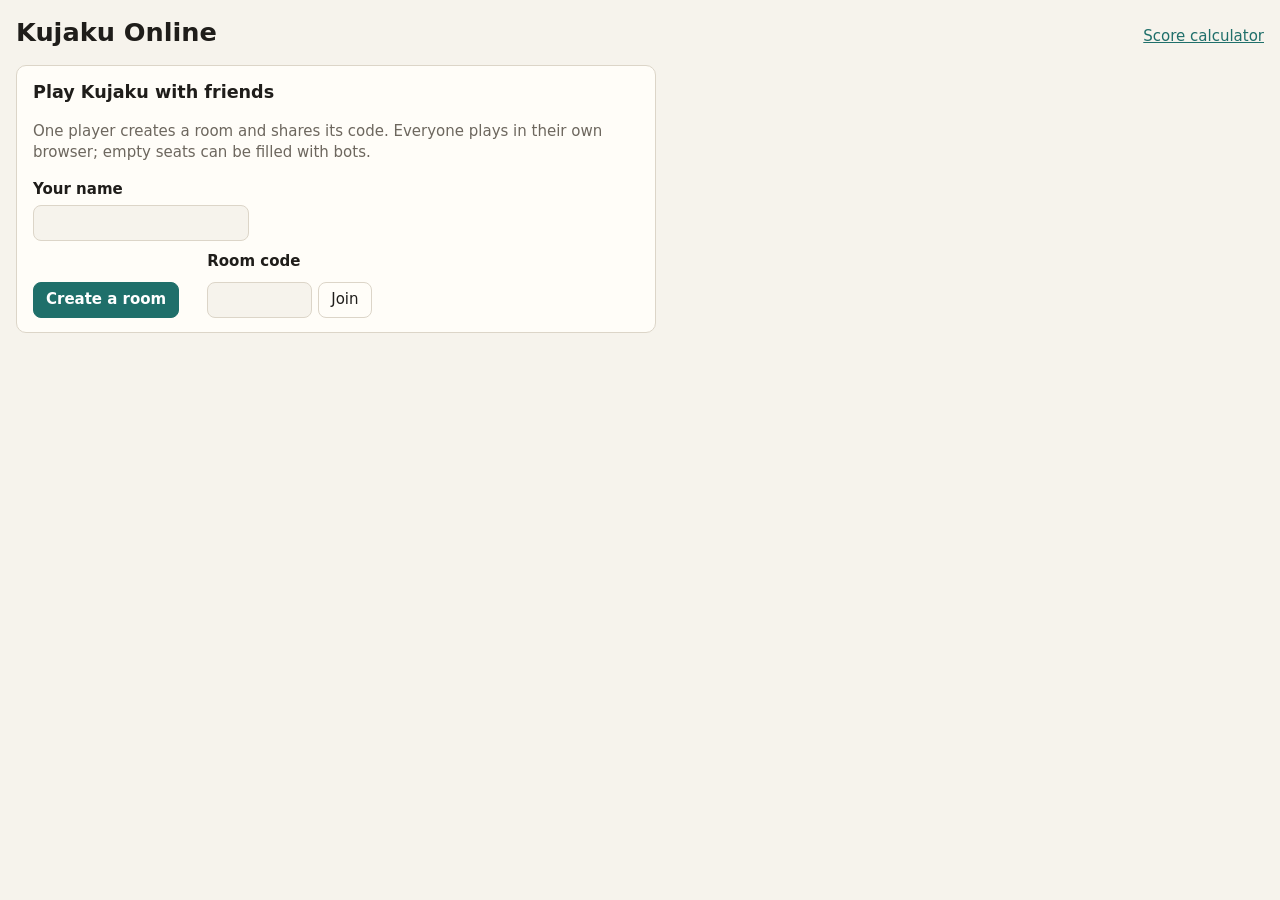
==== play.html @ 28d44686 "Deploy calculator from kujaku@8bf0bf2" ====
<!doctype html>
<html lang="en">
  <head>
    <meta charset="utf-8" />
    <meta name="viewport" content="width=device-width, initial-scale=1" />
    <title>Kujaku Online</title>
    <link rel="icon" href="tiles/C4.png" />
    <script type="module" crossorigin src="./assets/play-CItIybhW.js"></script>
    <link rel="modulepreload" crossorigin href="./assets/ui-DHw0yFJN.js">
    <link rel="stylesheet" crossorigin href="./assets/ui-ea4Dttzz.css">
    <link rel="stylesheet" crossorigin href="./assets/play-nZF2OSYX.css">
  </head>
  <body>
    <header class="play-header">
      <h1>Kujaku Online</h1>
      <nav><a href="./index.html">Score calculator</a></nav>
    </header>
    <main id="app" class="play-main"></main>
  </body>
</html>
---- assets/ui-ea4Dttzz.css ----
:root{--bg:#f6f3ec;--panel:#fffdf8;--ink:#1f1d1a;--muted:#6d675e;--line:#dcd5c8;--accent:#1f6f6a;--accent-soft:#d9ece9;--warn:#9a3412;--warn-soft:#fde8dc;--select:#c2410c;--on-accent:#fff;--tile-face:#fff;--radius:10px;--lightningcss-light:initial;--lightningcss-dark: ;color-scheme:light}@media (prefers-color-scheme:dark){:root:not([data-theme=light]){--bg:#1b1a18;--panel:#24221f;--ink:#ece7de;--muted:#a59f94;--line:#3d3a35;--accent:#5fb3ab;--accent-soft:#1f3a37;--warn:#fdba8c;--warn-soft:#3b2418;--select:#fb923c;--on-accent:#10201e;--lightningcss-light: ;--lightningcss-dark:initial;color-scheme:dark}}:root[data-theme=dark]{--bg:#1b1a18;--panel:#24221f;--ink:#ece7de;--muted:#a59f94;--line:#3d3a35;--accent:#5fb3ab;--accent-soft:#1f3a37;--warn:#fdba8c;--warn-soft:#3b2418;--select:#fb923c;--on-accent:#10201e;--lightningcss-light: ;--lightningcss-dark:initial;color-scheme:dark}*{box-sizing:border-box}[hidden]{display:none!important}body{background:var(--bg);color:var(--ink);margin:0;font:15px/1.45 system-ui,-apple-system,Segoe UI,Roboto,sans-serif}header,main{max-width:1400px;margin:0 auto;padding-inline:16px}header{padding-top:20px}h1{margin:0;font-size:1.6rem}h2{margin:0 0 10px;font-size:1.1rem}h3{margin:0 0 10px;font-size:1.05rem}h4{color:var(--muted);text-transform:uppercase;letter-spacing:.04em;margin:16px 0 6px;font-size:.95rem}.sub,.muted,.help{color:var(--muted)}.help{margin:6px 0 0;font-size:.85rem}code{background:var(--accent-soft);border-radius:3px;padding:0 3px;font-size:.85em}.sr-only{clip:rect(0 0 0 0);width:1px;height:1px;position:absolute;overflow:hidden}.panel{background:var(--panel);border:1px solid var(--line);border-radius:var(--radius);margin:14px 0;padding:14px 16px}.columns{grid-template-columns:minmax(0,3fr) minmax(0,2fr);gap:0 18px;display:grid}@media (width<=960px){.columns{grid-template-columns:minmax(0,1fr)}}.results{position:sticky;top:10px}@media (width<=960px){.results{position:static}}.row-between{flex-wrap:wrap;justify-content:space-between;align-items:center;gap:10px;display:flex}.count{color:var(--muted);font-variant-numeric:tabular-nums}textarea{border:1px solid var(--line);background:var(--bg);width:100%;color:var(--ink);resize:vertical;border-radius:8px;padding:8px 10px;font:14px/1.4 ui-monospace,Consolas,monospace}button{font:inherit;color:inherit;cursor:pointer;border:1px solid var(--line);background:var(--panel);border-radius:8px;padding:6px 12px}button:hover{border-color:var(--accent)}button:focus-visible,select:focus-visible,input:focus-visible,textarea:focus-visible{outline:3px solid var(--accent);outline-offset:2px}button.quiet{color:var(--muted);background:0 0}select{font:inherit;border:1px solid var(--line);background:var(--panel);color:var(--ink);border-radius:8px;padding:5px 8px}.note{background:var(--warn-soft);color:var(--warn);border-radius:6px;margin-top:6px;padding:6px 10px;font-size:.9rem;display:none}.note.show{display:block}.tile-btn{background:0 0;border:2px solid #0000;border-radius:8px;padding:2px;line-height:0;position:relative}.tile-btn:hover{border-color:var(--accent)}.tile{background:var(--tile-face);border-radius:5px;width:44px;height:auto;box-shadow:0 1px 2px #00000040}.tile-btn.small .tile{width:32px}.tile-btn.sideways .tile,.mini.sideways{margin:0 8px;transform:rotate(-90deg)}.tile-btn.selected{border-color:var(--select);background:var(--warn-soft)}.tile-btn.winning .tile{box-shadow:0 0 0 3px var(--accent)}.tile-btn.used-up{opacity:.35}.left{background:var(--ink);color:var(--panel);border-radius:8px;padding:2px 5px;font:600 11px/1 system-ui,sans-serif;position:absolute;bottom:-2px;right:-2px}.palette .suit-row{flex-wrap:wrap;align-items:center;gap:2px;margin:4px 0;display:flex}.suit-name{width:56px;color:var(--muted);font-size:.85rem}.hand{flex-wrap:wrap;align-items:flex-end;gap:14px;min-height:80px;display:flex}.group{flex-wrap:wrap;align-items:flex-end;gap:2px;display:flex;position:relative}.group.called{border:1px dashed var(--line);border-radius:8px;padding:4px 6px 18px}.group-label{color:var(--muted);white-space:nowrap;font-size:.75rem;position:absolute;bottom:2px;left:6px}.empty{color:var(--muted);margin:0;line-height:1.4}.hand-actions{margin-top:10px}.hand-actions>div{flex-wrap:wrap;align-items:center;gap:8px;display:flex}.hint{color:var(--muted)}.segmented{border:1px solid var(--line);border-radius:8px;display:inline-flex;overflow:hidden}.segmented button{border:0;border-radius:0;padding:5px 10px}.segmented button+button{border-left:1px solid var(--line)}.segmented button[aria-checked=true]{background:var(--accent);color:var(--on-accent)}.field{margin:10px 0}.label{margin-bottom:4px;font-weight:600;display:block}.dice{flex-wrap:wrap;gap:6px;display:flex}.die{align-items:center;gap:6px;padding:3px 8px 3px 3px;display:inline-flex}.die img{background:var(--tile-face);border-radius:3px;width:22px}.die[aria-checked=true]{background:var(--accent);color:var(--on-accent);border-color:var(--accent)}.checks{grid-template-columns:repeat(auto-fill,minmax(150px,1fr));gap:6px 12px;display:grid}.check{align-items:center;gap:6px;display:flex}.chips{flex-wrap:wrap;align-items:center;gap:4px;display:flex}.meld-row{flex-wrap:wrap;gap:10px;margin-bottom:10px;display:flex}.mini-group{align-items:flex-end;gap:1px;padding-bottom:16px;display:flex;position:relative}.mini{background:var(--tile-face);border-radius:3px;width:30px;box-shadow:0 1px 1px #00000040}.micro{vertical-align:middle;background:var(--tile-face);border-radius:2px;width:20px;margin:0 1px}.lines{border-collapse:collapse;width:100%;margin:4px 0}.lines td{border-bottom:1px solid var(--line);padding:4px 2px}.lines .num{text-align:right;font-variant-numeric:tabular-nums;width:5em}.lines tr.total td{font-weight:700}.warn{color:var(--warn)}.waits,.hints{margin:0;padding:0;list-style:none}.waits li{align-items:center;gap:6px;padding:3px 0;display:flex}.hints li{border-bottom:1px solid var(--line);grid-template-columns:1fr auto;gap:2px 10px;padding:6px 0;display:grid}.hint-value{text-align:right;font-weight:700}.hint-need{color:var(--muted);grid-column:1/-1;font-size:.9rem}@media (width<=600px){.suit-name{width:100%}.tile{width:40px}}.example-banner{background:var(--accent-soft);border-radius:8px;flex-wrap:wrap;align-items:center;gap:8px;margin-bottom:10px;padding:6px 10px;font-size:.9rem;display:flex}@media (prefers-reduced-motion:reduce){*{scroll-behavior:auto!important}}.play-link,.play-link:visited{color:var(--accent);font-weight:600}
---- assets/play-nZF2OSYX.css ----
.play-header{flex-wrap:wrap;justify-content:space-between;align-items:baseline;gap:12px;max-width:1500px;margin:0 auto;padding:14px 16px 0;display:flex}.play-header a,.play-header a:visited{color:var(--accent)}.play-main{max-width:1500px;margin:0 auto;padding-block:0 24px;padding-inline:16px}.start,.lobby{max-width:640px}.start input,.lobby input{font:inherit;border:1px solid var(--line);background:var(--bg);color:var(--ink);border-radius:8px;padding:6px 10px}.start-actions{flex-wrap:wrap;align-items:flex-end;gap:16px 28px;margin-top:10px;display:flex}.join{flex-wrap:wrap;align-items:center;gap:6px;display:flex}.join .label{width:100%}.join input{letter-spacing:.15em;width:7em}button.primary{background:var(--accent);color:var(--on-accent);border-color:var(--accent);font-weight:600}button:disabled{opacity:.5;cursor:not-allowed}.invite{flex-wrap:wrap;gap:8px;display:flex}.invite input{flex:260px;min-width:0;font-size:.9rem}.seats{padding-left:1.4em}.seats li{border-bottom:1px solid var(--line);justify-content:space-between;align-items:center;gap:10px;padding:6px 0;display:flex}.lobby-controls{flex-wrap:wrap;align-items:center;gap:10px;margin-top:12px;display:flex}.lobby-controls p{width:100%;margin:0}.topbar{color:var(--muted);flex-wrap:wrap;align-items:center;gap:6px 18px;padding:8px 0;font-size:.92rem;display:flex}.topbar .dora,.topbar .roll{align-items:center;gap:3px;display:inline-flex}.table-cols{grid-template-columns:minmax(0,1fr) 320px;gap:14px;display:grid}@media (width<=1100px){.table-cols{grid-template-columns:minmax(0,1fr)}}.side{flex-direction:column;gap:0;display:flex}.side .panel{margin-top:0}.board{grid-template-columns:minmax(0,1fr) minmax(0,1.2fr) minmax(0,1fr);grid-template-areas:"across across across""left center right""me me me";gap:10px;display:grid}@media (width<=760px){.board{grid-template-columns:minmax(0,1fr);grid-template-areas:"across""left""right""center""me"}}.seat{background:var(--panel);border:1px solid var(--line);border-radius:var(--radius);flex-direction:column;gap:6px;min-width:0;padding:8px 10px;display:flex}.seat.active{border-color:var(--accent);box-shadow:0 0 0 1px var(--accent)}.seat.pos-across{grid-area:across}.seat.pos-left{grid-area:left}.seat.pos-right{grid-area:right}.seat.me{grid-area:me}.center{text-align:center;flex-direction:column;grid-area:center;justify-content:center;align-items:center;gap:6px;min-width:0;padding:8px;display:flex}.center p{margin:0}.small{font-size:.85rem}.seat-head{flex-wrap:wrap;align-items:center;gap:6px 10px;display:flex}.points{font-variant-numeric:tabular-nums;color:var(--muted)}.badges{flex-wrap:wrap;gap:4px;display:inline-flex}.badge{border:1px solid var(--line);color:var(--muted);border-radius:999px;padding:1px 7px;font-size:.75rem}.badge.dealer{border-color:var(--accent);color:var(--accent)}.badge.riichi{background:var(--warn-soft);color:var(--warn);border-color:#0000}.badge.tsumo{background:var(--accent-soft);color:var(--accent);border-color:#0000}.badge.off{color:var(--warn);border-color:var(--warn)}.badge.thinking{background:var(--accent);color:var(--on-accent);border-color:#0000}.backs{flex-wrap:wrap;gap:1px;display:flex}.back{border-radius:2px;width:14px}.melds{flex-wrap:wrap;gap:8px;display:flex}.meld{flex-wrap:wrap;align-items:flex-end;gap:1px;max-width:100%;display:inline-flex}.river{flex-wrap:wrap;gap:2px;max-width:100%;display:flex}.river .mini{width:26px}.mini.taken{opacity:.35}.mini.windrop{box-shadow:0 0 0 2px var(--select)}.tile.big{width:64px}.my-hand{flex-wrap:wrap;align-items:flex-end;gap:2px;display:flex}.my-hand .tile{width:50px}.my-hand .gap{width:14px}.my-hand .tile-btn:disabled{cursor:default;opacity:1}.my-hand .tile-btn.can:hover,.my-hand .tile-btn.can:focus-visible{transform:translateY(-6px)}.my-hand .tile-btn.can{border-color:#0000}.my-hand .tile-btn.drawn .tile{box-shadow:0 0 0 3px var(--accent)}@media (prefers-reduced-motion:reduce){.my-hand .tile-btn.can:hover{transform:none}}@media (width<=600px){.my-hand .tile{width:38px}}.actions p{margin:0 0 8px}.action-row{flex-wrap:wrap;align-items:center;gap:8px;display:flex}.action-row button{align-items:center;gap:4px;display:inline-flex}.result{text-align:left;width:100%}.result h3{margin-top:0}.win{border-top:1px solid var(--line);margin-top:6px;padding-top:6px}.win.stolen{opacity:.6}.win h4{text-transform:none;letter-spacing:0;color:var(--ink);margin:4px 0}.meld-row{flex-wrap:wrap;align-items:center;gap:6px;margin:4px 0;display:flex}.result details{margin-top:8px}.insight .good{color:var(--accent);font-weight:600}.log{color:var(--muted);max-height:240px;margin:0;padding:0;font-size:.85rem;list-style:none;overflow-y:auto}.log li{border-bottom:1px solid var(--line);padding:2px 0}.table-wrap,.table-main,.side{min-width:0}.result .lines{table-layout:auto}
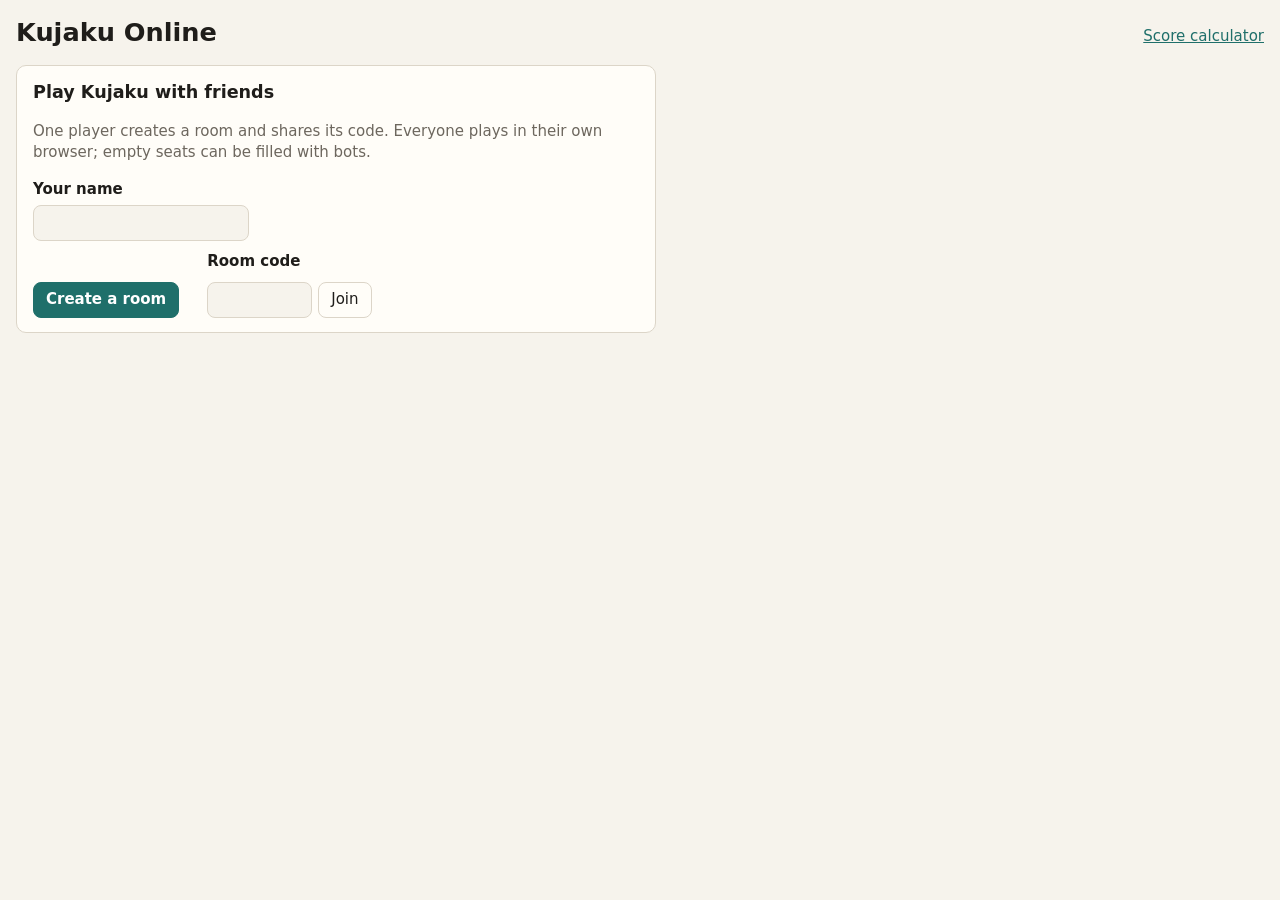
==== commit 8323a162: "Deploy calculator from kujaku@c39d8e3" ====
--- a/play.html
+++ b/play.html
@@ -5,10 +5,10 @@
     <meta name="viewport" content="width=device-width, initial-scale=1" />
     <title>Kujaku Online</title>
     <link rel="icon" href="tiles/C4.png" />
-    <script type="module" crossorigin src="./assets/play-CItIybhW.js"></script>
+    <script type="module" crossorigin src="./assets/play-BYYImeCr.js"></script>
     <link rel="modulepreload" crossorigin href="./assets/ui-DHw0yFJN.js">
     <link rel="stylesheet" crossorigin href="./assets/ui-ea4Dttzz.css">
-    <link rel="stylesheet" crossorigin href="./assets/play-nZF2OSYX.css">
+    <link rel="stylesheet" crossorigin href="./assets/play-CuKYToMz.css">
   </head>
   <body>
     <header class="play-header">
--- a/assets/play-CuKYToMz.css
+++ b/assets/play-CuKYToMz.css
@@ -0,0 +1 @@
+.play-header{flex-wrap:wrap;justify-content:space-between;align-items:baseline;gap:12px;max-width:1500px;margin:0 auto;padding:14px 16px 0;display:flex}.play-header a,.play-header a:visited{color:var(--accent)}.play-main{max-width:1500px;margin:0 auto;padding-block:0 24px;padding-inline:16px}.start,.lobby{max-width:640px}.start input,.lobby input{font:inherit;border:1px solid var(--line);background:var(--bg);color:var(--ink);border-radius:8px;padding:6px 10px}.start-actions{flex-wrap:wrap;align-items:flex-end;gap:16px 28px;margin-top:10px;display:flex}.join{flex-wrap:wrap;align-items:center;gap:6px;display:flex}.join .label{width:100%}.join input{letter-spacing:.15em;width:7em}button.primary{background:var(--accent);color:var(--on-accent);border-color:var(--accent);font-weight:600}button:disabled{opacity:.5;cursor:not-allowed}.invite{flex-wrap:wrap;gap:8px;display:flex}.invite input{flex:260px;min-width:0;font-size:.9rem}.seats{padding-left:1.4em}.seats li{border-bottom:1px solid var(--line);justify-content:space-between;align-items:center;gap:10px;padding:6px 0;display:flex}.lobby-controls{flex-wrap:wrap;align-items:center;gap:10px;margin-top:12px;display:flex}.lobby-controls p{width:100%;margin:0}.topbar{color:var(--muted);flex-wrap:wrap;align-items:center;gap:6px 18px;padding:8px 0;font-size:.92rem;display:flex}.topbar .dora,.topbar .roll{align-items:center;gap:3px;display:inline-flex}.table-cols{grid-template-columns:minmax(0,1fr) 320px;gap:14px;display:grid}@media (width<=1100px){.table-cols{grid-template-columns:minmax(0,1fr)}}.side{flex-direction:column;gap:0;display:flex}.side .panel{margin-top:0}.board{grid-template-columns:minmax(0,1fr) minmax(0,1.2fr) minmax(0,1fr);grid-template-areas:"across across across""left center right""me me me";gap:10px;display:grid}@media (width<=760px){.board{grid-template-columns:minmax(0,1fr);grid-template-areas:"across""left""right""center""me"}}.seat{background:var(--panel);border:1px solid var(--line);border-radius:var(--radius);flex-direction:column;gap:6px;min-width:0;padding:8px 10px;display:flex}.seat.active{border-color:var(--accent);box-shadow:0 0 0 1px var(--accent)}.seat.pos-across{grid-area:across}.seat.pos-left{grid-area:left}.seat.pos-right{grid-area:right}.seat.me{grid-area:me}.center{text-align:center;flex-direction:column;grid-area:center;justify-content:center;align-items:center;gap:6px;min-width:0;padding:8px;display:flex}.center p{margin:0}.small{font-size:.85rem}.seat-head{flex-wrap:wrap;align-items:center;gap:6px 10px;display:flex}.points{font-variant-numeric:tabular-nums;color:var(--muted)}.badges{flex-wrap:wrap;gap:4px;display:inline-flex}.badge{border:1px solid var(--line);color:var(--muted);border-radius:999px;padding:1px 7px;font-size:.75rem}.badge.dealer{border-color:var(--accent);color:var(--accent)}.badge.riichi{background:var(--warn-soft);color:var(--warn);border-color:#0000}.badge.tsumo{background:var(--accent-soft);color:var(--accent);border-color:#0000}.badge.off{color:var(--warn);border-color:var(--warn)}.badge.thinking{background:var(--accent);color:var(--on-accent);border-color:#0000}.backs{flex-wrap:wrap;gap:1px;display:flex}.back{border-radius:2px;width:14px}.melds{flex-wrap:wrap;gap:8px;display:flex}.meld{flex-wrap:wrap;align-items:flex-end;gap:1px;max-width:100%;display:inline-flex}.river{flex-wrap:wrap;gap:2px;max-width:100%;display:flex}.river .mini{width:26px}.mini.taken{opacity:.35}.mini.windrop{box-shadow:0 0 0 2px var(--select)}.tile.big{width:64px}.my-hand{flex-wrap:wrap;align-items:flex-end;gap:2px;display:flex}.my-hand .tile{width:50px}.my-hand .gap{width:14px}.my-hand .tile-btn:disabled{cursor:default;opacity:1}.my-hand .tile-btn.can:hover,.my-hand .tile-btn.can:focus-visible{transform:translateY(-6px)}.my-hand .tile-btn.can{border-color:#0000}.my-hand .tile-btn.drawn{margin-top:16px}.my-hand .tile-btn.drawn:before{content:"New";text-align:center;color:var(--muted);letter-spacing:.04em;font:600 11px/1 system-ui,sans-serif;position:absolute;top:-16px;left:0;right:0}.my-hand .tile-btn.riichi-ok{transform:translateY(-8px)}.my-hand .tile-btn.riichi-ok .tile{box-shadow:0 0 0 3px var(--accent)}.my-hand .tile-btn.riichi-no .tile{opacity:.4}@media (prefers-reduced-motion:reduce){.my-hand .tile-btn.riichi-ok,.my-hand .tile-btn.can:hover{transform:none}}@media (width<=600px){.my-hand .tile{width:38px}}.actions p{margin:0 0 8px}.action-row{flex-wrap:wrap;align-items:center;gap:8px;display:flex}.action-row button{align-items:center;gap:4px;display:inline-flex}.result{text-align:left;width:100%}.result h3{margin-top:0}.win{border-top:1px solid var(--line);margin-top:6px;padding-top:6px}.win.stolen{opacity:.6}.win h4{text-transform:none;letter-spacing:0;color:var(--ink);margin:4px 0}.meld-row{flex-wrap:wrap;align-items:center;gap:6px;margin:4px 0;display:flex}.result details{margin-top:8px}.insight .good{color:var(--accent);font-weight:600}.log{color:var(--muted);max-height:240px;margin:0;padding:0;font-size:.85rem;list-style:none;overflow-y:auto}.log li{border-bottom:1px solid var(--line);padding:2px 0}.table-wrap,.table-main,.side{min-width:0}.result .lines{table-layout:auto}
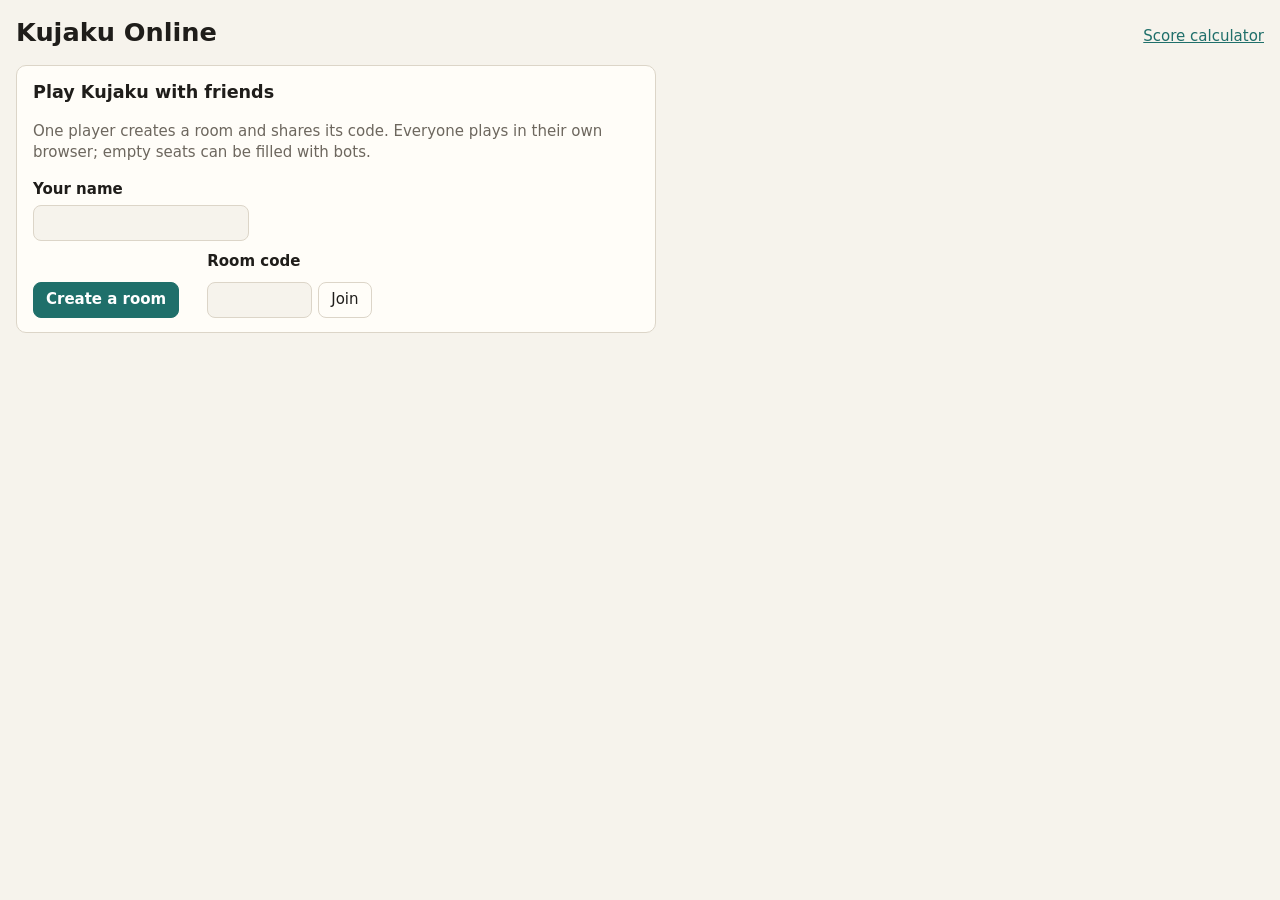
==== commit e8c597a5: "Deploy calculator from kujaku@7266028" ====
--- a/play.html
+++ b/play.html
@@ -5,7 +5,7 @@
     <meta name="viewport" content="width=device-width, initial-scale=1" />
     <title>Kujaku Online</title>
     <link rel="icon" href="tiles/C4.png" />
-    <script type="module" crossorigin src="./assets/play-BYYImeCr.js"></script>
+    <script type="module" crossorigin src="./assets/play-C2GXPA_q.js"></script>
     <link rel="modulepreload" crossorigin href="./assets/ui-DHw0yFJN.js">
     <link rel="stylesheet" crossorigin href="./assets/ui-ea4Dttzz.css">
     <link rel="stylesheet" crossorigin href="./assets/play-CuKYToMz.css">
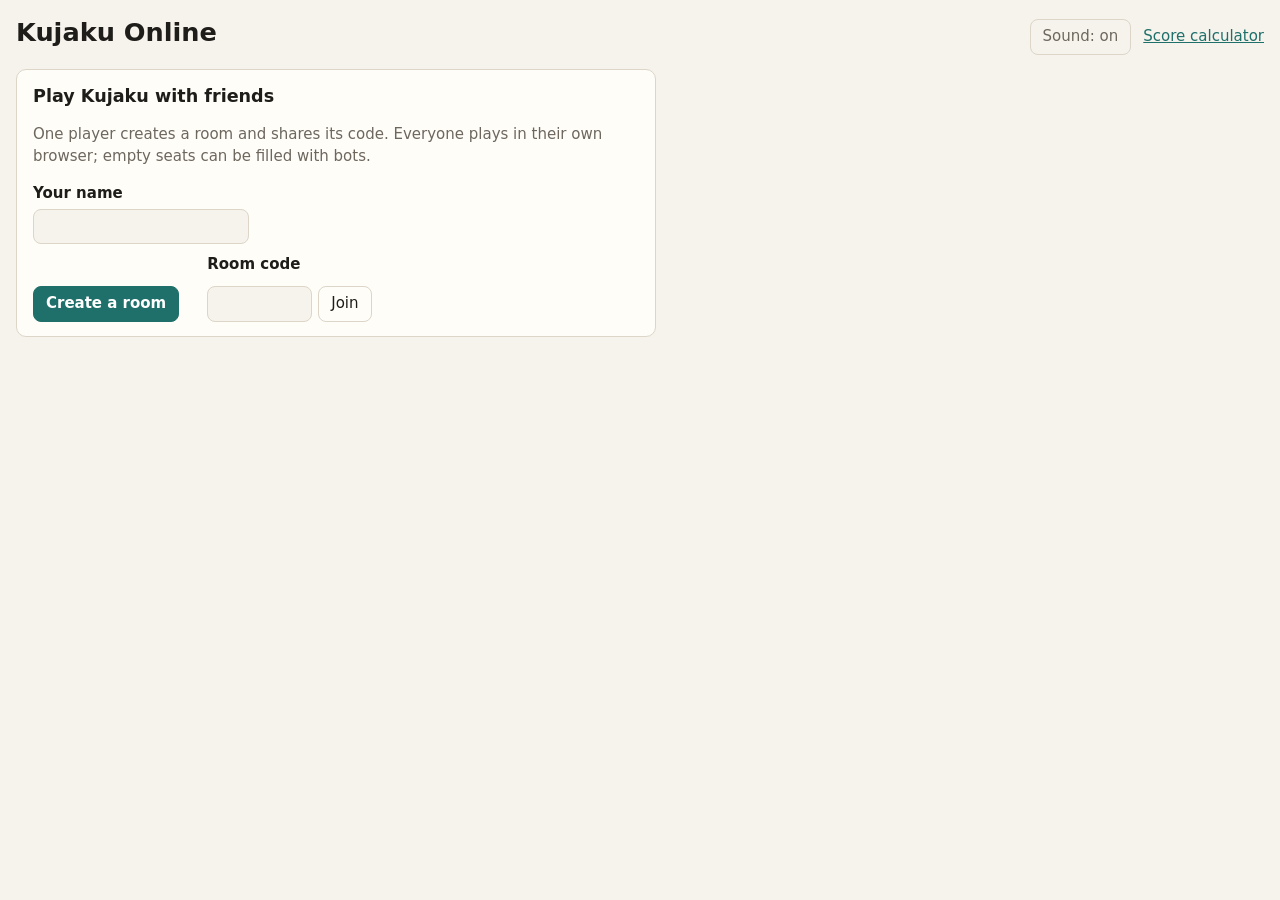
==== commit 746df381: "Deploy calculator from kujaku@a6af101" ====
--- a/play.html
+++ b/play.html
@@ -5,10 +5,10 @@
     <meta name="viewport" content="width=device-width, initial-scale=1" />
     <title>Kujaku Online</title>
     <link rel="icon" href="tiles/C4.png" />
-    <script type="module" crossorigin src="./assets/play-C2GXPA_q.js"></script>
-    <link rel="modulepreload" crossorigin href="./assets/ui-DHw0yFJN.js">
-    <link rel="stylesheet" crossorigin href="./assets/ui-ea4Dttzz.css">
-    <link rel="stylesheet" crossorigin href="./assets/play-CuKYToMz.css">
+    <script type="module" crossorigin src="./assets/play-kNtYxg9H.js"></script>
+    <link rel="modulepreload" crossorigin href="./assets/ui-BpQhuCxa.js">
+    <link rel="stylesheet" crossorigin href="./assets/ui-DvjaxaK-.css">
+    <link rel="stylesheet" crossorigin href="./assets/play-DLJcAxeg.css">
   </head>
   <body>
     <header class="play-header">
--- a/assets/ui-DvjaxaK-.css
+++ b/assets/ui-DvjaxaK-.css
@@ -0,0 +1 @@
+:root{--bg:#f6f3ec;--panel:#fffdf8;--ink:#1f1d1a;--muted:#6d675e;--line:#dcd5c8;--accent:#1f6f6a;--accent-soft:#d9ece9;--warn:#9a3412;--warn-soft:#fde8dc;--select:#c2410c;--on-accent:#fff;--tile-face:#fff;--call-win:#b91c1c;--call:#b45309;--on-call:#fff;--call-soft:#fde4e4;--radius:10px;--lightningcss-light:initial;--lightningcss-dark: ;color-scheme:light}@media (prefers-color-scheme:dark){:root:not([data-theme=light]){--bg:#1b1a18;--panel:#24221f;--ink:#ece7de;--muted:#a59f94;--line:#3d3a35;--accent:#5fb3ab;--accent-soft:#1f3a37;--warn:#fdba8c;--warn-soft:#3b2418;--select:#fb923c;--on-accent:#10201e;--call-win:#f87171;--call:#fbbf24;--on-call:#1b1a18;--call-soft:#3d1d1d;--lightningcss-light: ;--lightningcss-dark:initial;color-scheme:dark}}:root[data-theme=dark]{--bg:#1b1a18;--panel:#24221f;--ink:#ece7de;--muted:#a59f94;--line:#3d3a35;--accent:#5fb3ab;--accent-soft:#1f3a37;--warn:#fdba8c;--warn-soft:#3b2418;--select:#fb923c;--on-accent:#10201e;--call-win:#f87171;--call:#fbbf24;--on-call:#1b1a18;--call-soft:#3d1d1d;--lightningcss-light: ;--lightningcss-dark:initial;color-scheme:dark}*{box-sizing:border-box}[hidden]{display:none!important}body{background:var(--bg);color:var(--ink);margin:0;font:15px/1.45 system-ui,-apple-system,Segoe UI,Roboto,sans-serif}header,main{max-width:1400px;margin:0 auto;padding-inline:16px}header{padding-top:20px}h1{margin:0;font-size:1.6rem}h2{margin:0 0 10px;font-size:1.1rem}h3{margin:0 0 10px;font-size:1.05rem}h4{color:var(--muted);text-transform:uppercase;letter-spacing:.04em;margin:16px 0 6px;font-size:.95rem}.sub,.muted,.help{color:var(--muted)}.help{margin:6px 0 0;font-size:.85rem}code{background:var(--accent-soft);border-radius:3px;padding:0 3px;font-size:.85em}.sr-only{clip:rect(0 0 0 0);width:1px;height:1px;position:absolute;overflow:hidden}.panel{background:var(--panel);border:1px solid var(--line);border-radius:var(--radius);margin:14px 0;padding:14px 16px}.columns{grid-template-columns:minmax(0,3fr) minmax(0,2fr);gap:0 18px;display:grid}@media (width<=960px){.columns{grid-template-columns:minmax(0,1fr)}}.results{position:sticky;top:10px}@media (width<=960px){.results{position:static}}.row-between{flex-wrap:wrap;justify-content:space-between;align-items:center;gap:10px;display:flex}.count{color:var(--muted);font-variant-numeric:tabular-nums}textarea{border:1px solid var(--line);background:var(--bg);width:100%;color:var(--ink);resize:vertical;border-radius:8px;padding:8px 10px;font:14px/1.4 ui-monospace,Consolas,monospace}button{font:inherit;color:inherit;cursor:pointer;border:1px solid var(--line);background:var(--panel);border-radius:8px;padding:6px 12px}button:hover{border-color:var(--accent)}button:focus-visible,select:focus-visible,input:focus-visible,textarea:focus-visible{outline:3px solid var(--accent);outline-offset:2px}button.quiet{color:var(--muted);background:0 0}select{font:inherit;border:1px solid var(--line);background:var(--panel);color:var(--ink);border-radius:8px;padding:5px 8px}.note{background:var(--warn-soft);color:var(--warn);border-radius:6px;margin-top:6px;padding:6px 10px;font-size:.9rem;display:none}.note.show{display:block}.tile-btn{background:0 0;border:2px solid #0000;border-radius:8px;padding:2px;line-height:0;position:relative}.tile-btn:hover{border-color:var(--accent)}.tile{background:var(--tile-face);border-radius:5px;width:44px;height:auto;box-shadow:0 1px 2px #00000040}.tile-btn.small .tile{width:32px}.tile-btn.sideways .tile,.mini.sideways{margin:0 8px;transform:rotate(-90deg)}.tile-btn.selected{border-color:var(--select);background:var(--warn-soft)}.tile-btn.winning .tile{box-shadow:0 0 0 3px var(--accent)}.tile-btn.used-up{opacity:.35}.left{background:var(--ink);color:var(--panel);border-radius:8px;padding:2px 5px;font:600 11px/1 system-ui,sans-serif;position:absolute;bottom:-2px;right:-2px}.palette .suit-row{flex-wrap:wrap;align-items:center;gap:2px;margin:4px 0;display:flex}.suit-name{width:56px;color:var(--muted);font-size:.85rem}.hand{flex-wrap:wrap;align-items:flex-end;gap:14px;min-height:80px;display:flex}.group{flex-wrap:wrap;align-items:flex-end;gap:2px;display:flex;position:relative}.group.called{border:1px dashed var(--line);border-radius:8px;padding:4px 6px 18px}.group-label{color:var(--muted);white-space:nowrap;font-size:.75rem;position:absolute;bottom:2px;left:6px}.empty{color:var(--muted);margin:0;line-height:1.4}.hand-actions{margin-top:10px}.hand-actions>div{flex-wrap:wrap;align-items:center;gap:8px;display:flex}.hint{color:var(--muted)}.segmented{border:1px solid var(--line);border-radius:8px;display:inline-flex;overflow:hidden}.segmented button{border:0;border-radius:0;padding:5px 10px}.segmented button+button{border-left:1px solid var(--line)}.segmented button[aria-checked=true]{background:var(--accent);color:var(--on-accent)}.field{margin:10px 0}.label{margin-bottom:4px;font-weight:600;display:block}.dice{flex-wrap:wrap;gap:6px;display:flex}.die{align-items:center;gap:6px;padding:3px 8px 3px 3px;display:inline-flex}.die img{background:var(--tile-face);border-radius:3px;width:22px}.die[aria-checked=true]{background:var(--accent);color:var(--on-accent);border-color:var(--accent)}.checks{grid-template-columns:repeat(auto-fill,minmax(150px,1fr));gap:6px 12px;display:grid}.check{align-items:center;gap:6px;display:flex}.chips{flex-wrap:wrap;align-items:center;gap:4px;display:flex}.meld-row{flex-wrap:wrap;gap:10px;margin-bottom:10px;display:flex}.mini-group{align-items:flex-end;gap:1px;padding-bottom:16px;display:flex;position:relative}.mini{background:var(--tile-face);border-radius:3px;width:30px;box-shadow:0 1px 1px #00000040}.micro{vertical-align:middle;background:var(--tile-face);border-radius:2px;width:20px;margin:0 1px}.lines{border-collapse:collapse;width:100%;margin:4px 0}.lines td{border-bottom:1px solid var(--line);padding:4px 2px}.lines .num{text-align:right;font-variant-numeric:tabular-nums;width:5em}.lines tr.total td{font-weight:700}.warn{color:var(--warn)}.waits,.hints{margin:0;padding:0;list-style:none}.waits li{align-items:center;gap:6px;padding:3px 0;display:flex}.hints li{border-bottom:1px solid var(--line);grid-template-columns:1fr auto;gap:2px 10px;padding:6px 0;display:grid}.hint-value{text-align:right;font-weight:700}.hint-need{color:var(--muted);grid-column:1/-1;font-size:.9rem}@media (width<=600px){.suit-name{width:100%}.tile{width:40px}}.example-banner{background:var(--accent-soft);border-radius:8px;flex-wrap:wrap;align-items:center;gap:8px;margin-bottom:10px;padding:6px 10px;font-size:.9rem;display:flex}@media (prefers-reduced-motion:reduce){*{scroll-behavior:auto!important}}.play-link,.play-link:visited{color:var(--accent);font-weight:600}
--- a/assets/play-DLJcAxeg.css
+++ b/assets/play-DLJcAxeg.css
@@ -0,0 +1 @@
+.play-header{flex-wrap:wrap;justify-content:space-between;align-items:baseline;gap:12px;max-width:1500px;margin:0 auto;padding:14px 16px 0;display:flex}.play-header a,.play-header a:visited{color:var(--accent)}.play-main{max-width:1500px;margin:0 auto;padding-block:0 24px;padding-inline:16px}.start,.lobby{max-width:640px}.start input,.lobby input{font:inherit;border:1px solid var(--line);background:var(--bg);color:var(--ink);border-radius:8px;padding:6px 10px}.start-actions{flex-wrap:wrap;align-items:flex-end;gap:16px 28px;margin-top:10px;display:flex}.join{flex-wrap:wrap;align-items:center;gap:6px;display:flex}.join .label{width:100%}.join input{letter-spacing:.15em;width:7em}button.primary{background:var(--accent);color:var(--on-accent);border-color:var(--accent);font-weight:600}button:disabled{opacity:.5;cursor:not-allowed}.invite{flex-wrap:wrap;gap:8px;display:flex}.invite input{flex:260px;min-width:0;font-size:.9rem}.seats{padding-left:1.4em}.seats li{border-bottom:1px solid var(--line);justify-content:space-between;align-items:center;gap:10px;padding:6px 0;display:flex}.lobby-controls{flex-wrap:wrap;align-items:center;gap:10px;margin-top:12px;display:flex}.lobby-controls p{width:100%;margin:0}.topbar{color:var(--muted);flex-wrap:wrap;align-items:center;gap:6px 18px;padding:8px 0;font-size:.92rem;display:flex}.topbar .dora,.topbar .roll{align-items:center;gap:3px;display:inline-flex}.table-cols{grid-template-columns:minmax(0,1fr) 320px;gap:14px;display:grid}@media (width<=1100px){.table-cols{grid-template-columns:minmax(0,1fr)}}.side{flex-direction:column;gap:0;display:flex}.side .panel{margin-top:0}.board{grid-template-columns:minmax(0,1fr) minmax(0,1.2fr) minmax(0,1fr);grid-template-areas:"across across across""left center right""me me me";gap:10px;display:grid}@media (width<=760px){.board{grid-template-columns:minmax(0,1fr);grid-template-areas:"across""left""right""center""me"}}.seat{background:var(--panel);border:1px solid var(--line);border-radius:var(--radius);flex-direction:column;gap:6px;min-width:0;padding:8px 10px;display:flex}.seat.active{border-color:var(--accent);box-shadow:0 0 0 1px var(--accent)}.seat.pos-across{grid-area:across}.seat.pos-left{grid-area:left}.seat.pos-right{grid-area:right}.seat.me{grid-area:me}.center{text-align:center;flex-direction:column;grid-area:center;justify-content:center;align-items:center;gap:6px;min-width:0;padding:8px;display:flex}.center p{margin:0}.small{font-size:.85rem}.seat-head{flex-wrap:wrap;align-items:center;gap:6px 10px;display:flex}.points{font-variant-numeric:tabular-nums;color:var(--muted)}.badges{flex-wrap:wrap;gap:4px;display:inline-flex}.badge{border:1px solid var(--line);color:var(--muted);border-radius:999px;padding:1px 7px;font-size:.75rem}.badge.dealer{border-color:var(--accent);color:var(--accent)}.badge.riichi{background:var(--warn-soft);color:var(--warn);border-color:#0000}.badge.tsumo{background:var(--accent-soft);color:var(--accent);border-color:#0000}.badge.off{color:var(--warn);border-color:var(--warn)}.badge.thinking{background:var(--accent);color:var(--on-accent);border-color:#0000}.backs{flex-wrap:wrap;gap:1px;display:flex}.back{border-radius:2px;width:14px}.melds{flex-wrap:wrap;gap:8px;display:flex}.meld{flex-wrap:wrap;align-items:flex-end;gap:1px;max-width:100%;display:inline-flex}.river{flex-wrap:wrap;gap:2px;max-width:100%;display:flex}.river .mini{width:26px}.mini.taken{opacity:.35}.mini.windrop{box-shadow:0 0 0 2px var(--select)}.tile.big{width:64px}.my-hand{flex-wrap:wrap;align-items:flex-end;gap:2px;display:flex}.my-hand .tile{width:50px}.my-hand .gap{width:14px}.my-hand .tile-btn:disabled{cursor:default;opacity:1}.my-hand .tile-btn.can:hover,.my-hand .tile-btn.can:focus-visible{transform:translateY(-6px)}.my-hand .tile-btn.can{border-color:#0000}.my-hand .tile-btn.drawn{margin-top:16px}.my-hand .tile-btn.drawn:before{content:"New";text-align:center;color:var(--muted);letter-spacing:.04em;font:600 11px/1 system-ui,sans-serif;position:absolute;top:-16px;left:0;right:0}.my-hand .tile-btn.riichi-ok{transform:translateY(-8px)}.my-hand .tile-btn.riichi-ok .tile{box-shadow:0 0 0 3px var(--accent)}.my-hand .tile-btn.riichi-no .tile{opacity:.4}@media (prefers-reduced-motion:reduce){.my-hand .tile-btn.riichi-ok,.my-hand .tile-btn.can:hover{transform:none}}@media (width<=600px){.my-hand .tile{width:38px}}.actions p{margin:0 0 8px}.action-row{flex-wrap:wrap;align-items:center;gap:8px;display:flex}.action-row button{align-items:center;gap:4px;display:inline-flex}.result{text-align:left;width:100%}.result h3{margin-top:0}.win{border-top:1px solid var(--line);margin-top:6px;padding-top:6px}.win.stolen{opacity:.6}.win h4{text-transform:none;letter-spacing:0;color:var(--ink);margin:4px 0}.meld-row{flex-wrap:wrap;align-items:center;gap:6px;margin:4px 0;display:flex}.result details{margin-top:8px}.insight .good{color:var(--accent);font-weight:600}.log{color:var(--muted);max-height:240px;margin:0;padding:0;font-size:.85rem;list-style:none;overflow-y:auto}.log li{border-bottom:1px solid var(--line);padding:2px 0}.table-wrap,.table-main,.side{min-width:0}.result .lines{table-layout:auto}.actions.prompt{border-color:var(--call-win);box-shadow:0 0 0 2px var(--call-win);background:var(--call-soft);animation:.9s ease-in-out 2 call-pulse}.prompt-title{color:var(--call-win);font-size:1.05rem;font-weight:700}button.call-win{background:var(--call-win);border-color:var(--call-win);color:var(--on-call);padding:8px 18px;font-size:1.05rem;font-weight:700}button.call{background:var(--call);border-color:var(--call);color:var(--on-call);padding:8px 16px;font-weight:700}button.call-win:hover,button.call:hover{filter:brightness(1.08)}.tile.big.callable{box-shadow:0 0 0 4px var(--call-win)}@keyframes call-pulse{50%{box-shadow:0 0 0 7px var(--call-win)}}@media (prefers-reduced-motion:reduce){.actions.prompt{animation:none}}.play-header nav{align-items:center;gap:12px;display:flex}.actions.prompt{bottom:env(safe-area-inset-bottom,0px);z-index:5;position:sticky}
